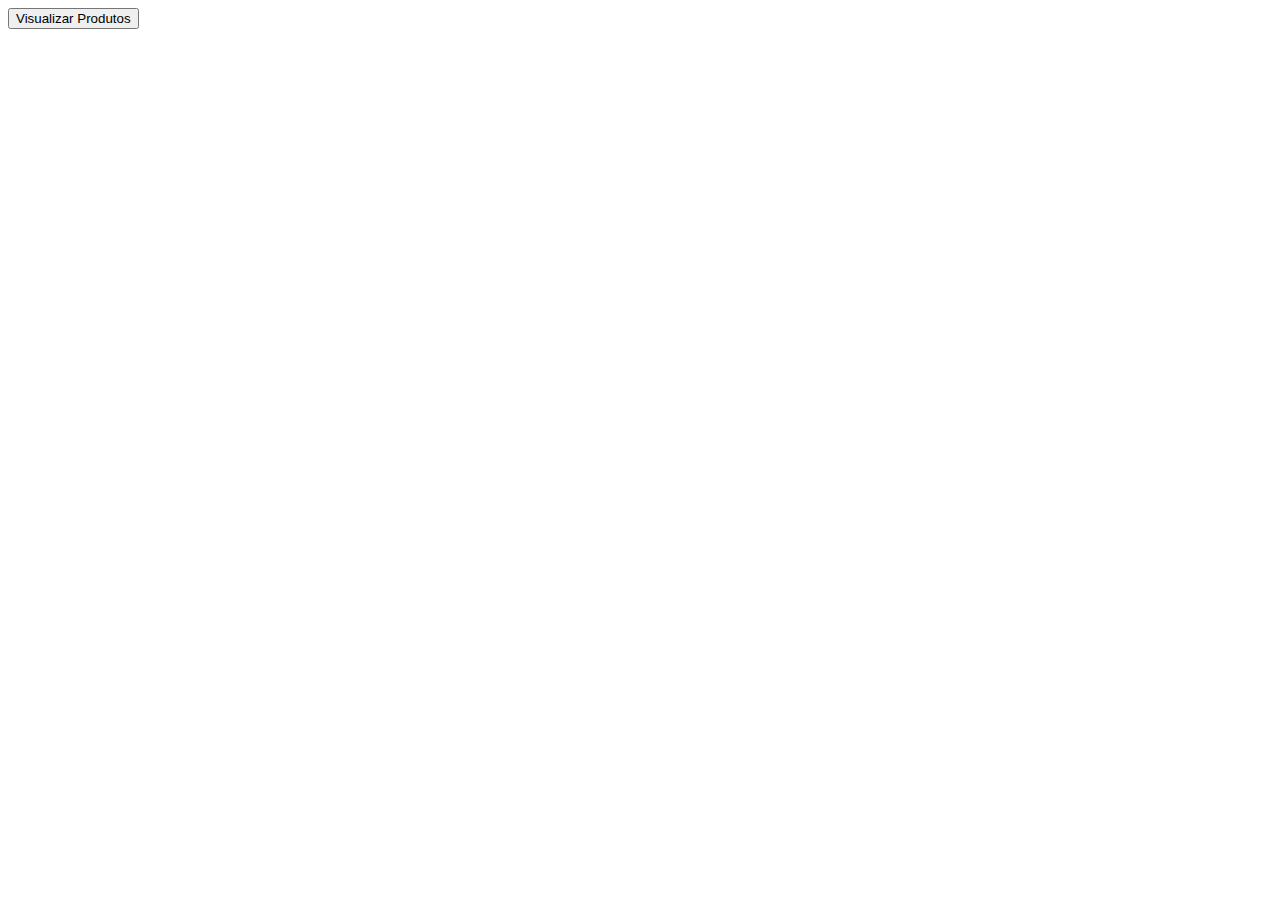
==== test/index.html @ 33bec16c "feat: add cors policy and index.html to test visualizing products." ====
<html lang="en">

<head>
    <meta charset="UTF-8">
    <meta name="viewport" content="width=device-width, initial-scale=1.0">
    <title>Teste CORS</title>
</head>

<body>
    <button onclick="getAllProducts()">Visualizar Produtos</button>
    <br>
    <br>
    <div id="products"></div>
    <script>
        function getAllProducts() {
            const requestOptions = {
                method: "GET",
                redirect: "follow"
            };

            fetch("http://localhost:5500/api/product", requestOptions)
                .then((response) => response.json())
                .then((result) => {
                    document.getElementById("products").innerText = JSON.stringify(result, null, 2);
                })
                .catch((error) => document.getElementById("products").innerText = "Erro na requisição");
        }

    </script>
</body>

</html>
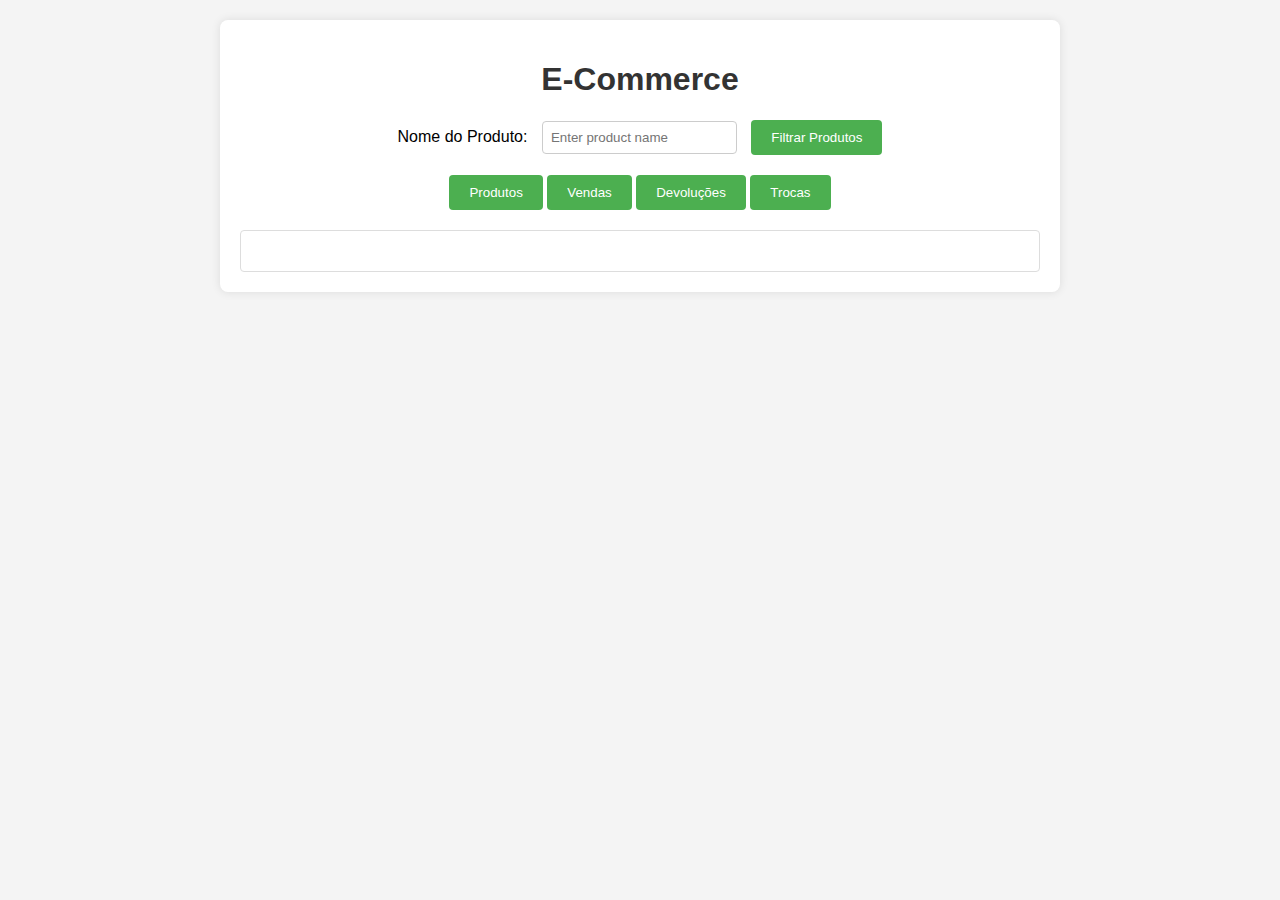
==== commit ce622be9: "refactor: cors test." ====
--- a/test/index.html
+++ b/test/index.html
@@ -1,32 +1,33 @@
+<!DOCTYPE html>
 <html lang="en">
 
 <head>
     <meta charset="UTF-8">
     <meta name="viewport" content="width=device-width, initial-scale=1.0">
-    <title>Teste CORS</title>
+    <title>ECommerce | Teste CORS</title>
+    <link rel="stylesheet" href="styles.css">
+    <script src="script.js" defer></script>
 </head>
 
 <body>
-    <button onclick="getAllProducts()">Visualizar Produtos</button>
-    <br>
-    <br>
-    <div id="products"></div>
-    <script>
-        function getAllProducts() {
-            const requestOptions = {
-                method: "GET",
-                redirect: "follow"
-            };
+    <div class="container">
+        <h1>E-Commerce</h1>
 
-            fetch("http://localhost:5500/api/product", requestOptions)
-                .then((response) => response.json())
-                .then((result) => {
-                    document.getElementById("products").innerText = JSON.stringify(result, null, 2);
-                })
-                .catch((error) => document.getElementById("products").innerText = "Erro na requisição");
-        }
+        <div class="filter-section">
+            <label for="productName">Nome do Produto:</label>
+            <input type="text" id="productName" placeholder="Enter product name">
+            <button onclick="filterProductsByName()">Filtrar Produtos</button>
+        </div>
 
-    </script>
+        <div class="buttons-section">
+            <button onclick="getAllProducts()">Produtos</button>
+            <button onclick="getAllSales()">Vendas</button>
+            <button onclick="getAllRefunds()">Devoluções</button>
+            <button onclick="getAllExchanges()">Trocas</button>
+        </div>
+
+        <div id="result" class="result-section"></div>
+    </div>
 </body>
 
-</html>+</html>
--- a/test/styles.css
+++ b/test/styles.css
@@ -0,0 +1,57 @@
+body {
+    font-family: 'Arial', sans-serif;
+    margin: 0;
+    padding: 0;
+    background-color: #f4f4f4;
+}
+
+.container {
+    max-width: 800px;
+    margin: 20px auto;
+    background-color: #fff;
+    padding: 20px;
+    border-radius: 8px;
+    box-shadow: 0 0 10px rgba(0, 0, 0, 0.1);
+}
+
+h1 {
+    text-align: center;
+    color: #333;
+}
+
+.filter-section {
+    text-align: center;
+    margin-bottom: 20px;
+}
+
+input {
+    padding: 8px;
+    margin: 0 10px;
+    border: 1px solid #ccc;
+    border-radius: 4px;
+}
+
+button {
+    padding: 10px 20px;
+    background-color: #4CAF50;
+    color: #fff;
+    border: none;
+    border-radius: 4px;
+    cursor: pointer;
+}
+
+button:hover {
+    background-color: #45a049;
+}
+
+.buttons-section {
+    text-align: center;
+    margin-bottom: 20px;
+}
+
+.result-section {
+    padding: 20px;
+    border: 1px solid #ddd;
+    border-radius: 4px;
+    background-color: #fff;
+}
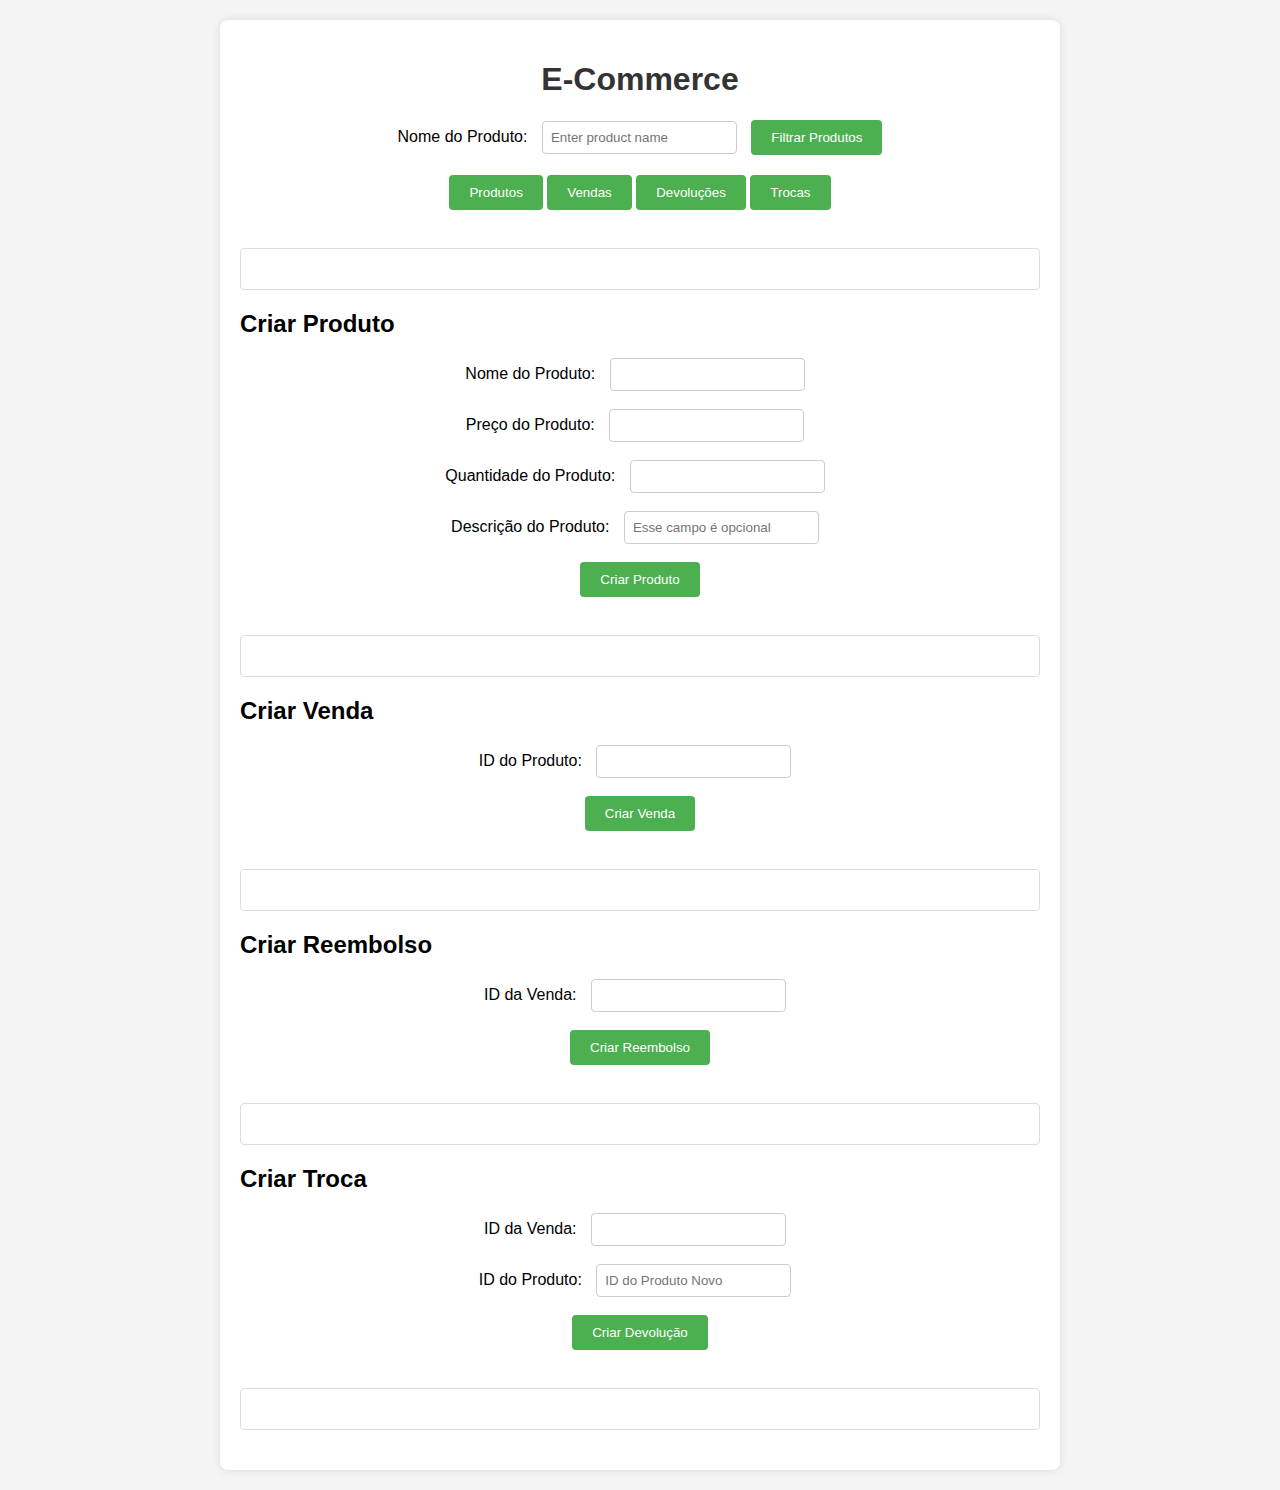
==== commit 0f6d4ce2: "feat: new front with mostly of the implemented operations." ====
--- a/test/index.html
+++ b/test/index.html
@@ -13,20 +13,83 @@
     <div class="container">
         <h1>E-Commerce</h1>
 
+        <!-- Filter Section -->
         <div class="filter-section">
-            <label for="productName">Nome do Produto:</label>
-            <input type="text" id="productName" placeholder="Enter product name">
+            <label for="productNameToFilter">Nome do Produto:</label>
+            <input type="text" id="productNameToFilter" placeholder="Enter product name">
             <button onclick="filterProductsByName()">Filtrar Produtos</button>
         </div>
-
+        
+        <!-- Buttons Section -->
         <div class="buttons-section">
             <button onclick="getAllProducts()">Produtos</button>
             <button onclick="getAllSales()">Vendas</button>
             <button onclick="getAllRefunds()">Devoluções</button>
             <button onclick="getAllExchanges()">Trocas</button>
         </div>
+        
+        <br><div id="result" class="result-section"></div>
 
-        <div id="result" class="result-section"></div>
+        <!-- Create Product Section -->
+        <div class="section">
+            <h2>Criar Produto</h2>
+
+            <form id="productForm">
+                <label for="productName">Nome do Produto:</label>
+                <input type="text" id="productName"><br><br>
+                <label for="productPrice">Preço do Produto:</label>
+                <input type="number" id="productPrice" step="0.01" required><br><br>
+                <label for="productQuantity">Quantidade do Produto:</label>
+                <input type="number" id="productQuantity" required><br><br>
+                <label for="productDescription">Descrição do Produto:</label>
+                <input type="text" id="productDescription" placeholder="Esse campo é opcional"><br><br>
+                <button type="button" onclick="submitProductForm()">Criar Produto</button>
+            </form>
+
+            <br><div id="productResult" class="result-section"></div>
+        </div>
+
+        <!-- Create Sale Section -->
+        <div class="section">
+            <h2>Criar Venda</h2>
+
+            <form id="saleForm">
+                <label for="saleProductId">ID do Produto:</label>
+                <input type="number" id="saleProductId" required>
+                <br><br><button type="button" onclick="submitSaleForm()">Criar Venda</button>
+            </form>
+
+            <br><div id="saleResult" class="result-section"></div>
+        </div>
+
+        <!-- Create Refund Section -->
+        <div class="section">
+            <h2>Criar Reembolso</h2>
+
+            <form id="refundForm">
+                <label for="refundSaleId">ID da Venda:</label>
+                <input type="number" id="refundSaleId" required>
+                <br><br><button type="button" onclick="submitRefundForm()">Criar Reembolso</button>
+            </form>
+
+            <br><div id="refundResult" class="result-section"></div>
+        </div>
+
+        <!-- Create Exchange Section -->
+        <div class="section">
+            <h2>Criar Troca</h2>
+
+            <form id="exchangeForm">
+                <label for="exchangeSaleId">ID da Venda:</label>
+                <input type="number" id="exchangeSaleId" required>
+                <br><br><label for="exchangeNewProductId">ID do Produto:</label>
+                <input type="number" id="exchangeNewProductId" placeholder="ID do Produto Novo" required>
+                <br><br><button type="button" onclick="submitExchangeForm()">Criar Devolução</button>
+            </form>
+
+            <br><div id="exchangeResult" class="result-section"></div>
+        </div>
+
     </div>
 </body>
 
--- a/test/styles.css
+++ b/test/styles.css
@@ -55,3 +55,26 @@
     border-radius: 4px;
     background-color: #fff;
 }
+
+.section {
+    margin-top: 20px;
+}
+
+#productForm,
+#saleForm,
+#refundForm,
+#exchangeForm {
+    text-align: center;
+    margin-bottom: 20px;
+}
+
+#productResult,
+#saleResult,
+#refundResult,
+#exchangeResult {
+    padding: 20px;
+    border: 1px solid #ddd;
+    border-radius: 4px;
+    background-color: #fff;
+    margin-bottom: 20px;
+}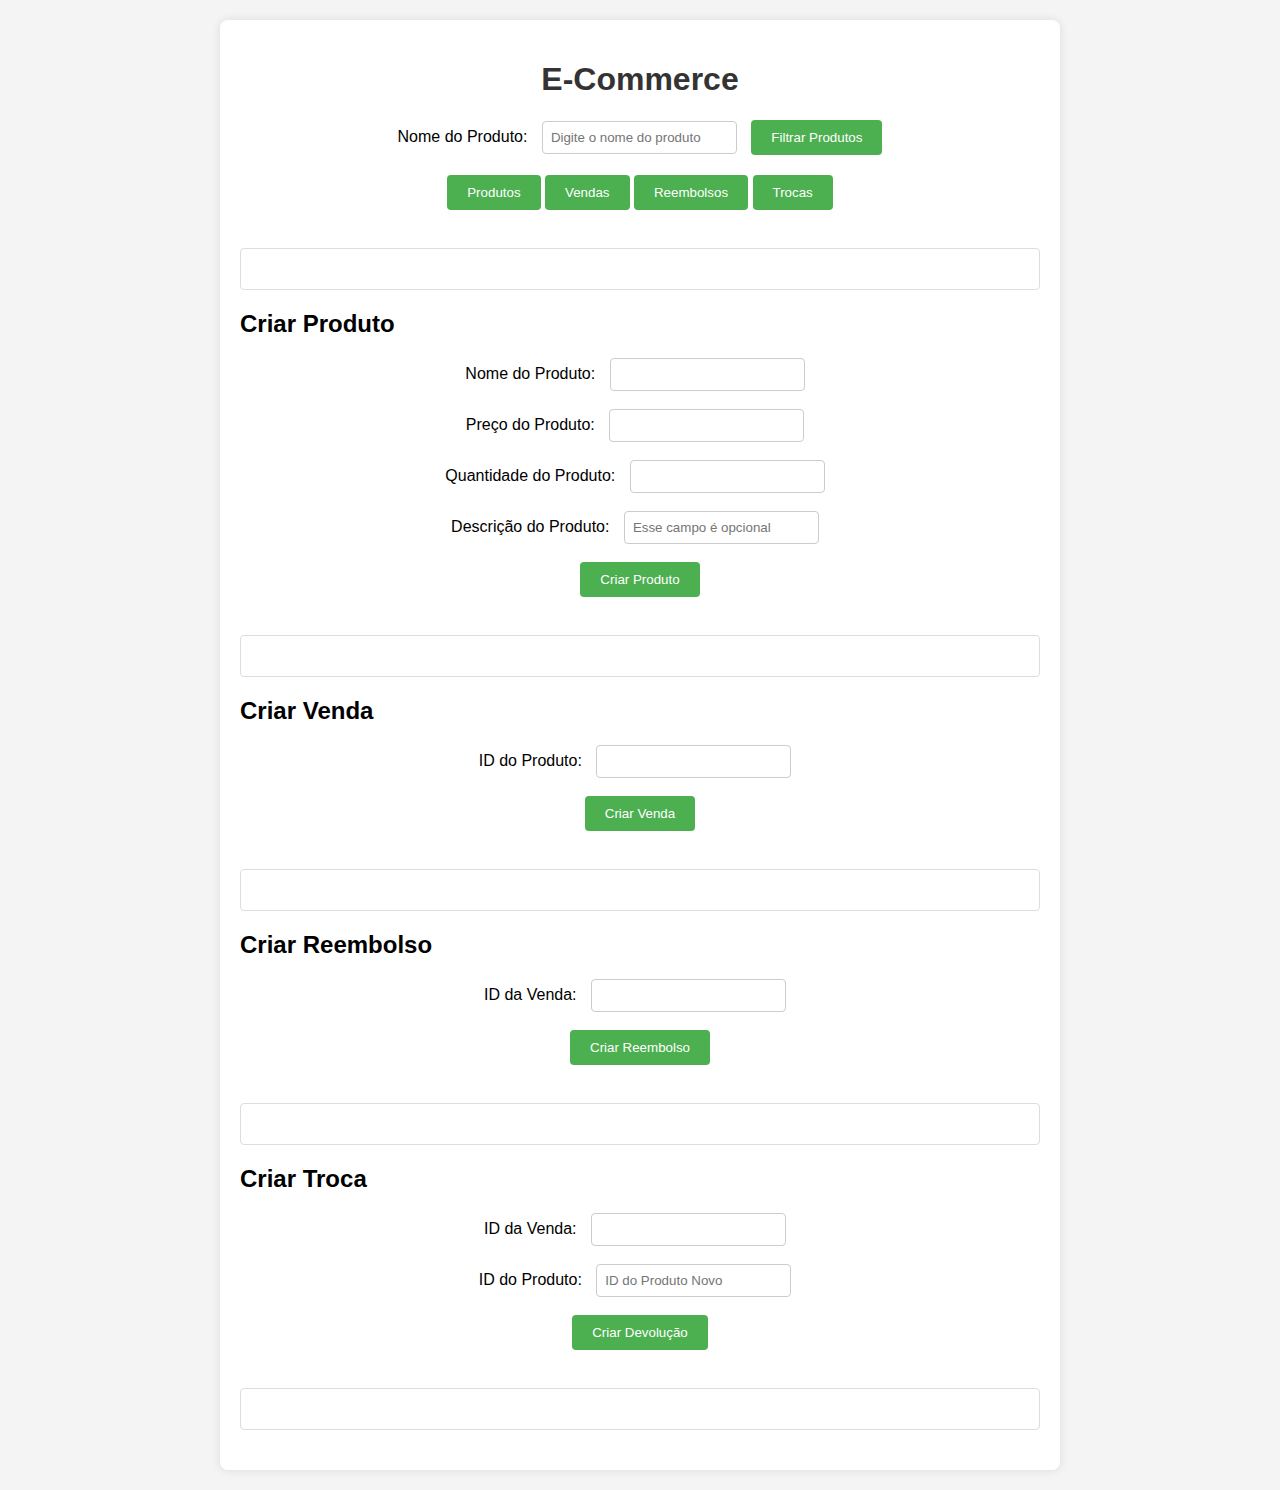
==== commit b2b6bcbe: "fix: visual studio code configuration in live server that was reloading after a post request." ====
--- a/test/index.html
+++ b/test/index.html
@@ -16,7 +16,7 @@
         <!-- Filter Section -->
         <div class="filter-section">
             <label for="productNameToFilter">Nome do Produto:</label>
-            <input type="text" id="productNameToFilter" placeholder="Enter product name">
+            <input type="text" id="productNameToFilter" placeholder="Digite o nome do produto">
             <button onclick="filterProductsByName()">Filtrar Produtos</button>
         </div>
         
@@ -24,7 +24,7 @@
         <div class="buttons-section">
             <button onclick="getAllProducts()">Produtos</button>
             <button onclick="getAllSales()">Vendas</button>
-            <button onclick="getAllRefunds()">Devoluções</button>
+            <button onclick="getAllRefunds()">Reembolsos</button>
             <button onclick="getAllExchanges()">Trocas</button>
         </div>
         
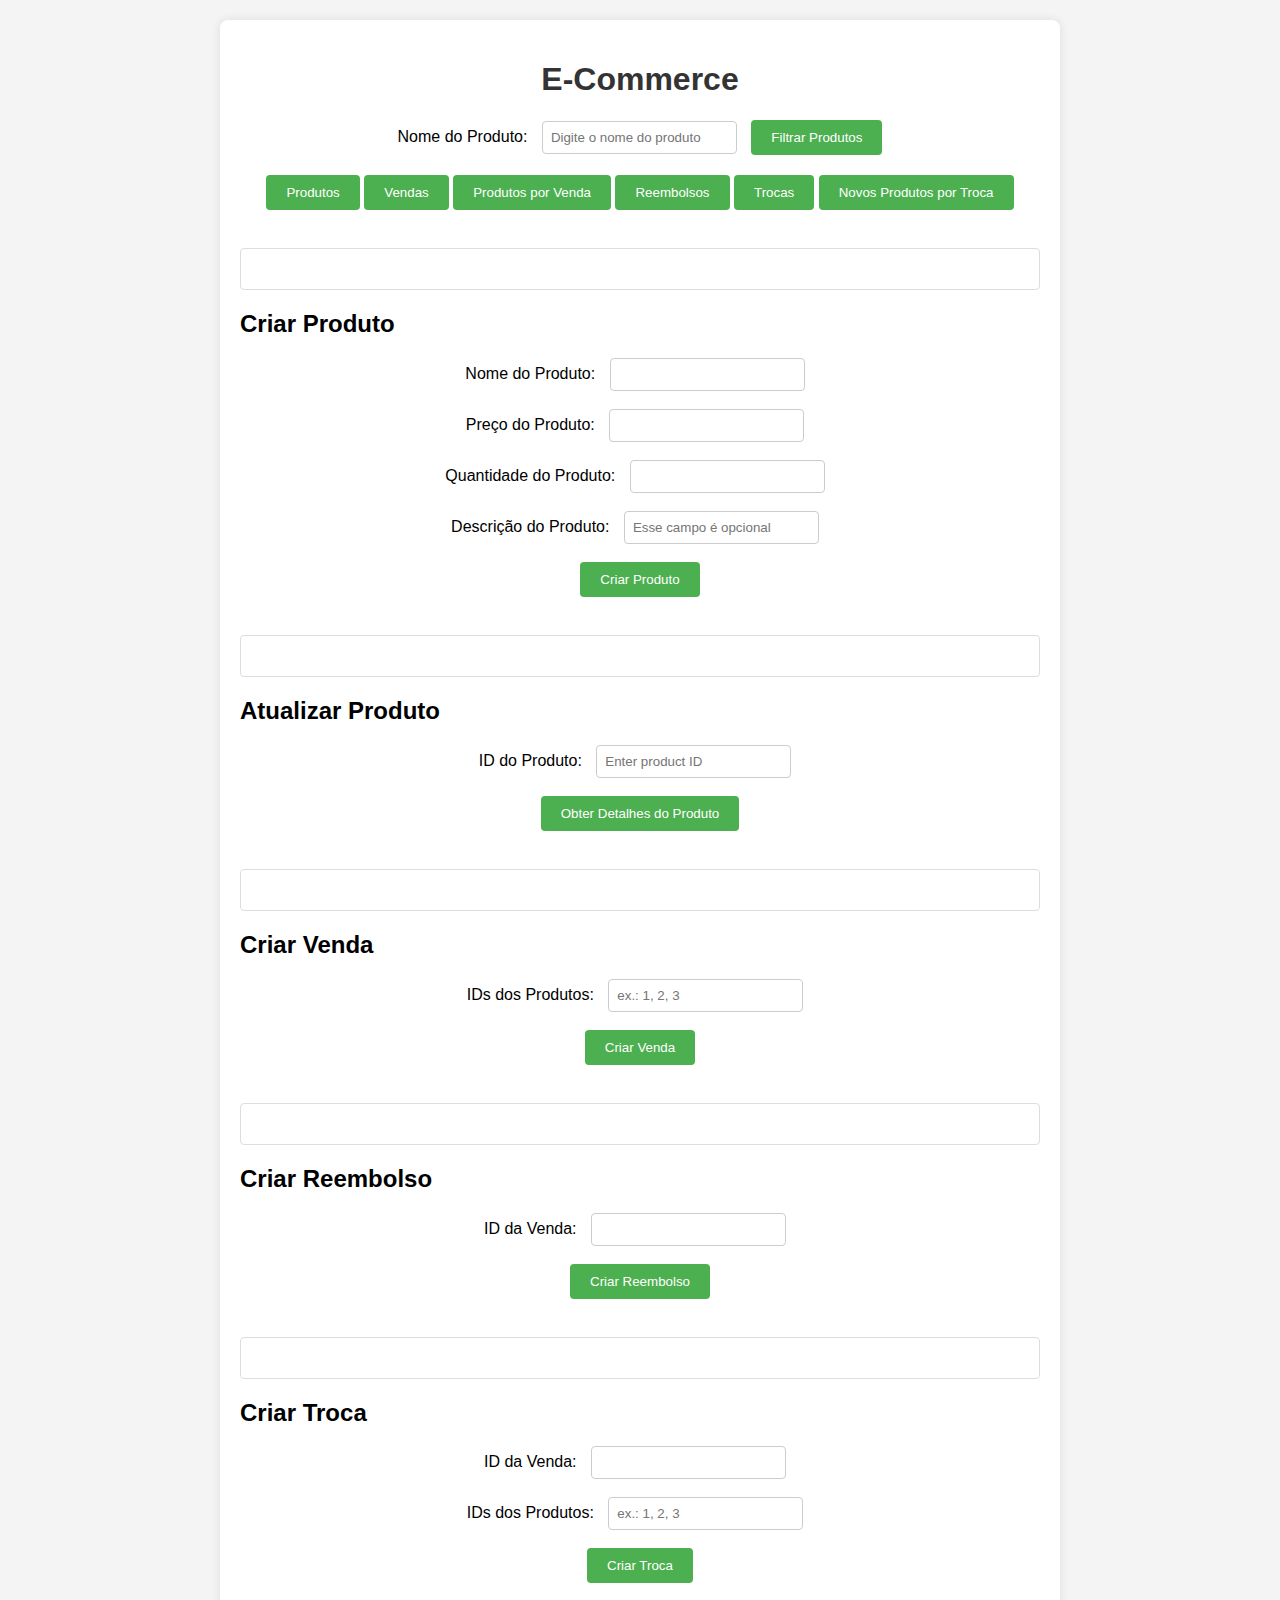
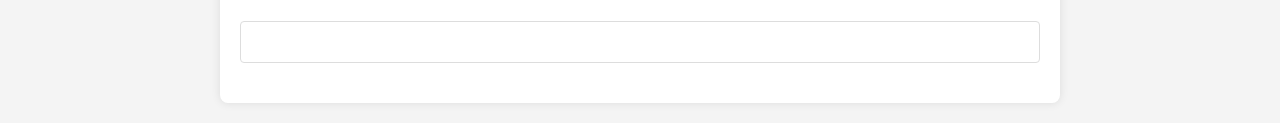
==== commit 0f2da252: "Merge pull request #11 from armentanoc/feat/new_front" ====
--- a/test/index.html
+++ b/test/index.html
@@ -24,8 +24,10 @@
         <div class="buttons-section">
             <button onclick="getAllProducts()">Produtos</button>
             <button onclick="getAllSales()">Vendas</button>
+            <button onclick="getAllProductSales()">Produtos por Venda</button>
             <button onclick="getAllRefunds()">Reembolsos</button>
             <button onclick="getAllExchanges()">Trocas</button>
+            <button onclick="getAllProductExchanges()">Novos Produtos por Troca</button>
         </div>
         
         <br><div id="result" class="result-section"></div>
@@ -40,7 +42,7 @@
                 <label for="productPrice">Preço do Produto:</label>
                 <input type="number" id="productPrice" step="0.01" required><br><br>
                 <label for="productQuantity">Quantidade do Produto:</label>
-                <input type="number" id="productQuantity" required><br><br>
+                <input type="number" id="productQuantity" setp="1" required><br><br>
                 <label for="productDescription">Descrição do Produto:</label>
                 <input type="text" id="productDescription" placeholder="Esse campo é opcional"><br><br>
                 <button type="button" onclick="submitProductForm()">Criar Produto</button>
@@ -49,13 +51,39 @@
             <br><div id="productResult" class="result-section"></div>
         </div>
 
+        <div class="section">
+            <h2>Atualizar Produto</h2>
+        
+            <form id="updateProductForm">
+                <label for="updateProductId">ID do Produto:</label>
+                <input type="number" id="updateProductId" placeholder="Enter product ID" required><br>
+                <br><button type="button" onclick="getProductDetails()">Obter Detalhes do Produto</button><br><br>
+            </form>
+        
+            <div id="productDetails" style="display: none;">
+                <label for="updateProductName">Nome do Produto:</label>
+                <input type="text" id="updateProductName"><br><br>
+                <label for="updateProductPrice">Preço do Produto:</label>
+                <input type="number" id="updateProductPrice" step="0.01" required><br><br>
+                <label for="updateProductQuantity">Quantidade do Produto:</label>
+                <input type="number" id="updateProductQuantity" step="1" required><br><br>
+                <label for="updateProductDescription">Descrição do Produto:</label>
+                <input type="text" id="updateProductDescription" placeholder="Esse campo é opcional"><br><br>
+        
+                <button type="button" onclick="submitUpdateProductForm()">Atualizar Produto</button><br><br>
+            </div>
+        
+            <div id="updateProductResult" class="result-section"></div>
+        </div>
+        
+
         <!-- Create Sale Section -->
         <div class="section">
             <h2>Criar Venda</h2>
 
             <form id="saleForm">
-                <label for="saleProductId">ID do Produto:</label>
-                <input type="number" id="saleProductId" required>
+                <label for="saleProductId">IDs dos Produtos:</label>
+                <input type="text" id="saleProductId" placeholder="ex.: 1, 2, 3" required>
                 <br><br><button type="button" onclick="submitSaleForm()">Criar Venda</button>
             </form>
 
@@ -82,9 +110,9 @@
             <form id="exchangeForm">
                 <label for="exchangeSaleId">ID da Venda:</label>
                 <input type="number" id="exchangeSaleId" required>
-                <br><br><label for="exchangeNewProductId">ID do Produto:</label>
-                <input type="number" id="exchangeNewProductId" placeholder="ID do Produto Novo" required>
-                <br><br><button type="button" onclick="submitExchangeForm()">Criar Devolução</button>
+                <br><br><label for="exchangeNewProductId">IDs dos Produtos:</label>
+                <input type="text" id="exchangeNewProductId" placeholder="ex.: 1, 2, 3" required>
+                <br><br><button type="button" onclick="submitExchangeForm()">Criar Troca</button>
             </form>
 
             <br><div id="exchangeResult" class="result-section"></div>
--- a/test/styles.css
+++ b/test/styles.css
@@ -60,6 +60,8 @@
     margin-top: 20px;
 }
 
+#productDetails,
+#updateProductForm,
 #productForm,
 #saleForm,
 #refundForm,
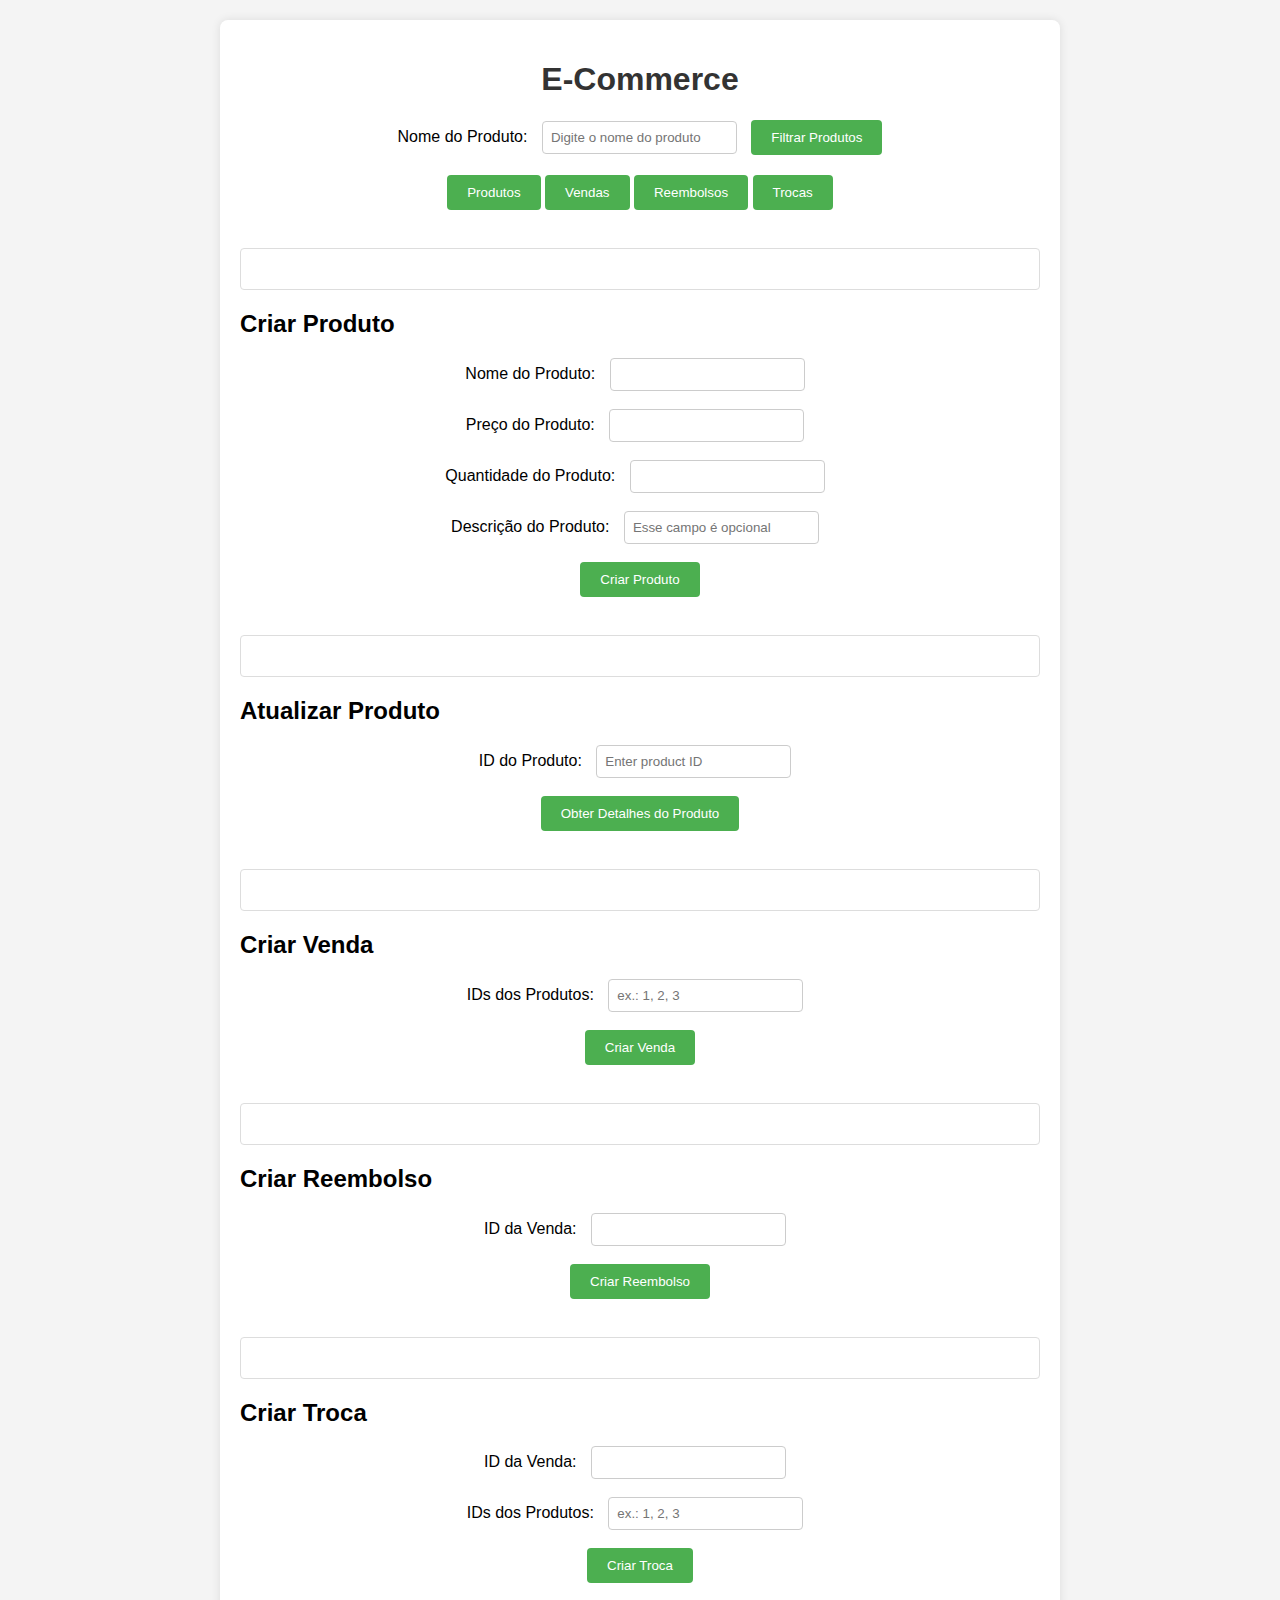
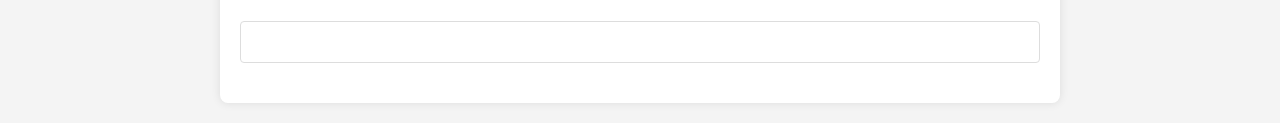
==== commit 17db79b7: "refactor: display all sale and exchange information." ====
--- a/test/index.html
+++ b/test/index.html
@@ -23,11 +23,11 @@
         <!-- Buttons Section -->
         <div class="buttons-section">
             <button onclick="getAllProducts()">Produtos</button>
-            <button onclick="getAllSales()">Vendas</button>
-            <button onclick="getAllProductSales()">Produtos por Venda</button>
+             <!--<button onclick="getAllSales()">Vendas</button>-->
+            <button onclick="getAllProductSales()">Vendas</button>
             <button onclick="getAllRefunds()">Reembolsos</button>
-            <button onclick="getAllExchanges()">Trocas</button>
-            <button onclick="getAllProductExchanges()">Novos Produtos por Troca</button>
+            <!--<button onclick="getAllExchanges()">Trocas</button>-->
+            <button onclick="getAllProductExchanges()">Trocas</button>
         </div>
         
         <br><div id="result" class="result-section"></div>
